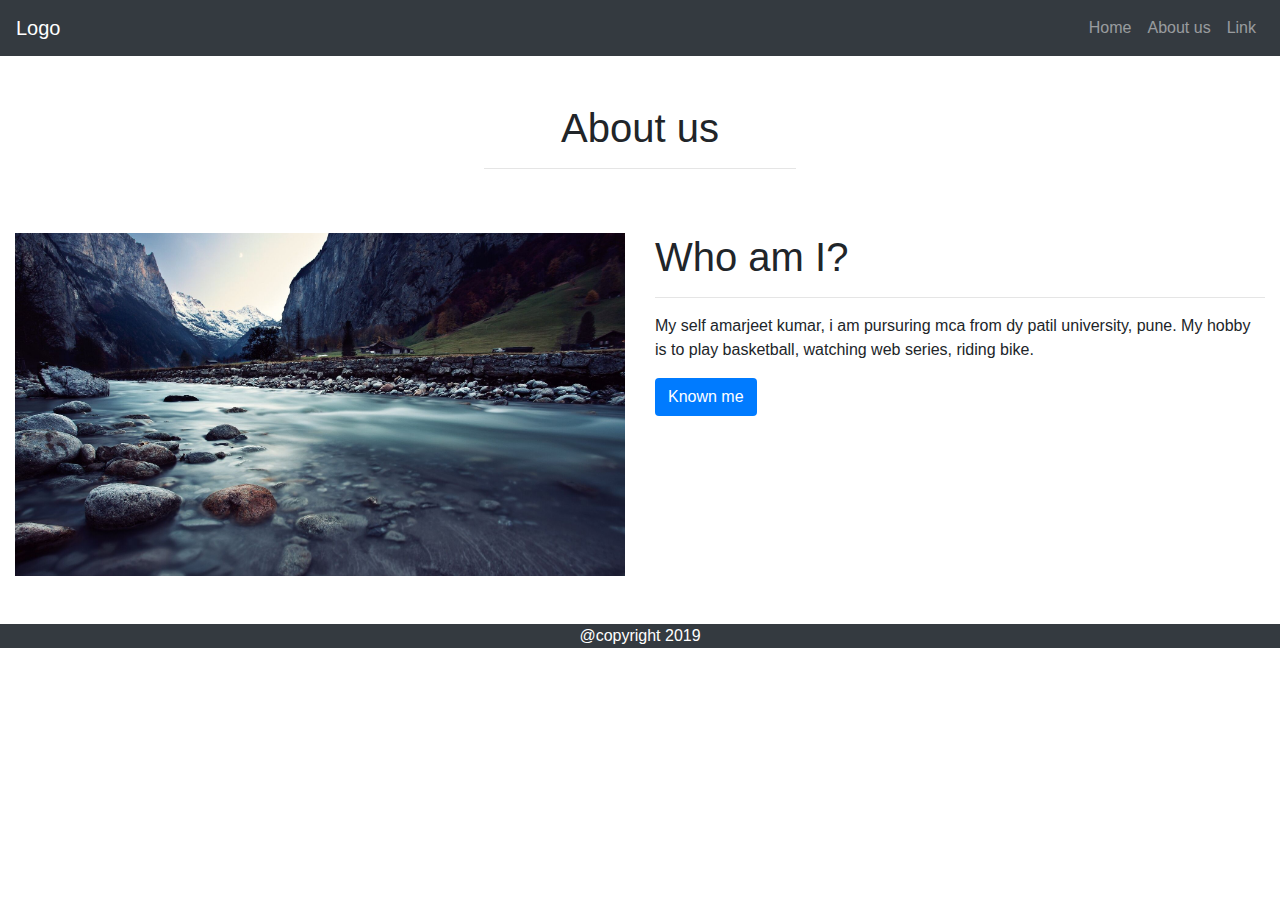
==== about.html @ 6c86cb65 "first commit" ====
<!DOCTYPE html>
<html>
<head>
  <meta charset="utf-8">
  <meta name="viewport" content="width=device-width, initial-scale=1">
  <!-- Latest compiled and minified CSS -->
    <link rel="stylesheet" href="https://cdn.jsdelivr.net/npm/bootstrap@4.6.1/dist/css/bootstrap.min.css">
    <style>
      *{
        margin: 0; padding: 0; font-family: sans-serif;
      }
   
   </style>
  <title>First webpage</title>
</head>
<body>
<header>
<nav class="navbar navbar-expand-lg bg-dark navbar-dark">
  <!-- Brand/logo -->
  <a class="navbar-brand" href="#">Logo</a>
  
  <!-- Links -->
  <ul class="navbar-nav ml-auto">
    <li class="nav-item">
      <a class="nav-link" href="index.html">Home</a>
    </li>
    <li class="nav-item">
      <a class="nav-link" href="about.html">About us</a>
    </li>
    <li class="nav-item">
      <a class="nav-link" href="#">Link </a>
    </li>
  </ul>
</nav>
</header>
<section>
  <div class="container-fluid">
     <h1 class="text-center text-capitalise pt-5">About us</h1>
     <hr class=" w-25 mx-auto pb-5">

     <div class="row">
      <div class="col-lg-6 col-md-6 col-12">
        <img src="images/river.jpg" class="img-fluid">
      </div>

      <div class="col-lg-6 col-md-6 md-12">
        <h1>Who am I?</h1>
        <hr>
        <p>My self amarjeet kumar, i am pursuring mca from dy patil university, pune. My hobby is to play basketball, watching web series, riding bike.</p>
        <button class="btn bg-primary text-white">Known me</button>
      </div>
     </div>

    
  </div>

</section>

<footer>
  <p class="text-center bg-dark text-white my-5">@copyright 2019</p>

</footer>

</body>
</html>
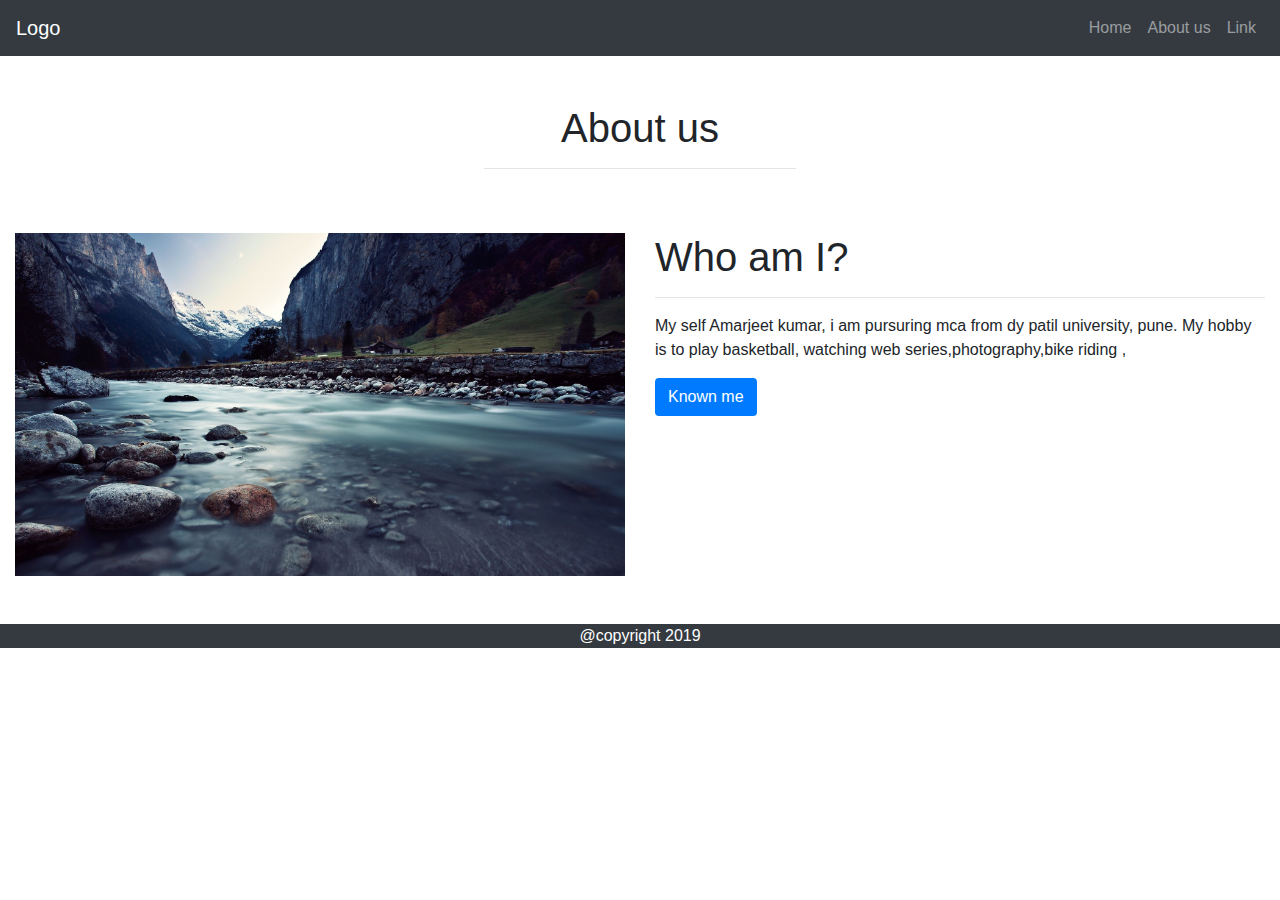
==== commit b797a94c: "git commit -m "edits the hobbies" ====
--- a/about.html
+++ b/about.html
@@ -46,7 +46,7 @@
       <div class="col-lg-6 col-md-6 md-12">
         <h1>Who am I?</h1>
         <hr>
-        <p>My self amarjeet kumar, i am pursuring mca from dy patil university, pune. My hobby is to play basketball, watching web series, riding bike.</p>
+        <p>My self Amarjeet kumar, i am pursuring mca from dy patil university, pune. My hobby is to play basketball, watching web series,photography,bike riding ,</p>
         <button class="btn bg-primary text-white">Known me</button>
       </div>
      </div>
